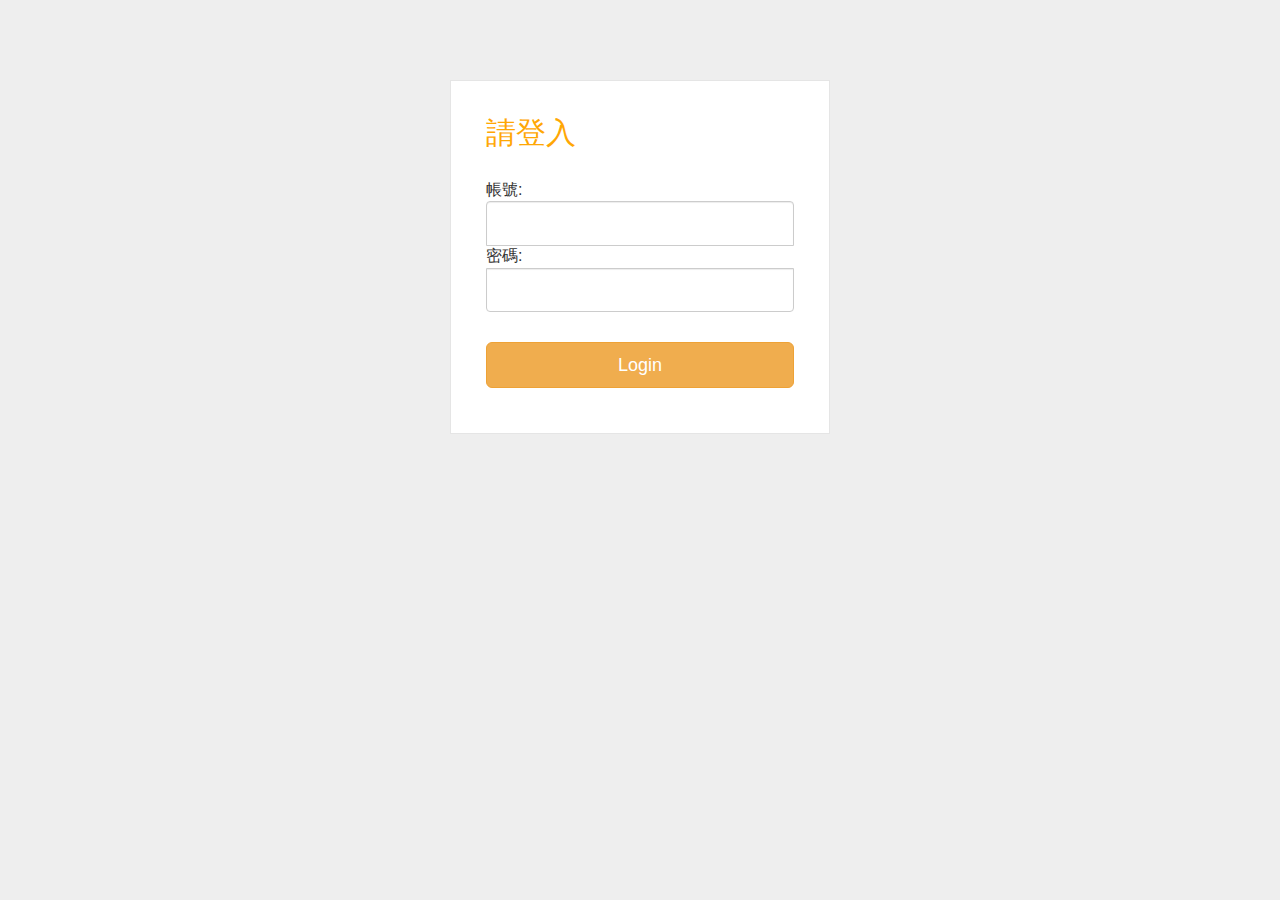
==== login.html @ 1b3677eb "first commit" ====
<!DOCTYPE html>
<html lang="en">
<head>
    <meta charset="UTF-8">
    <meta name="viewport" content="width=device-width, initial-scale=1.0">
    <title>Document</title>
	<script src='https://cdnjs.cloudflare.com/ajax/libs/jquery/3.6.0/jquery.js' integrity='sha512-n/4gHW3atM3QqRcbCn6ewmpxcLAHGaDjpEBu4xZd47N0W2oQ+6q7oc3PXstrJYXcbNU1OHdQ1T7pAP+gi5Yu8g==' crossorigin='anonymous'></script>
  <script src="./js/bootstrap.bundle.min.js"></script>
  <link rel="stylesheet" href="./css/bootstrap.css" />
    <style>
        
 body {
	background: #eee !important;	
}

.wrapper {	
	margin-top: 80px;
  margin-bottom: 80px;
}

.form-signin {
  max-width: 380px;
  padding: 15px 35px 45px;
  margin: 0 auto;
  background-color: #fff;
  border: 1px solid rgba(0,0,0,0.1);  
}
.form-signin-heading,
	.checkbox {
	  margin-bottom: 30px;
	  color: rgb(255, 167, 4);
	}

.checkbox {
	  font-weight: normal;
	}

.form-control {
	  position: relative;
	  font-size: 16px;
	  height: auto;
	  padding: 10px;
		@include box-sizing(border-box);

		&:focus {
		  z-index: 2;
		}
	}

input[type="text"] {
	  margin-bottom: -1px;
	  border-bottom-left-radius: 0;
	  border-bottom-right-radius: 0;
	}

input[type="password"] {
	  margin-bottom: 20px;
	  border-top-left-radius: 0;
	  border-top-right-radius: 0;
	}
 </style>
</head>
<body>
    <div class="wrapper">
        <form class="form-signin" action="./index.html">       
          <h2 class="form-signin-heading">請登入</h2>
          帳號:<input type="text" class="form-control" name="username"/>
          密碼:<input type="password" class="form-control" name="password"/>      
          <label class="checkbox">
            
          </label>
          <button class="btn btn-lg btn-warning btn-block" type="submit">Login</button>   
        </form>
      </div>
</body>
</html>
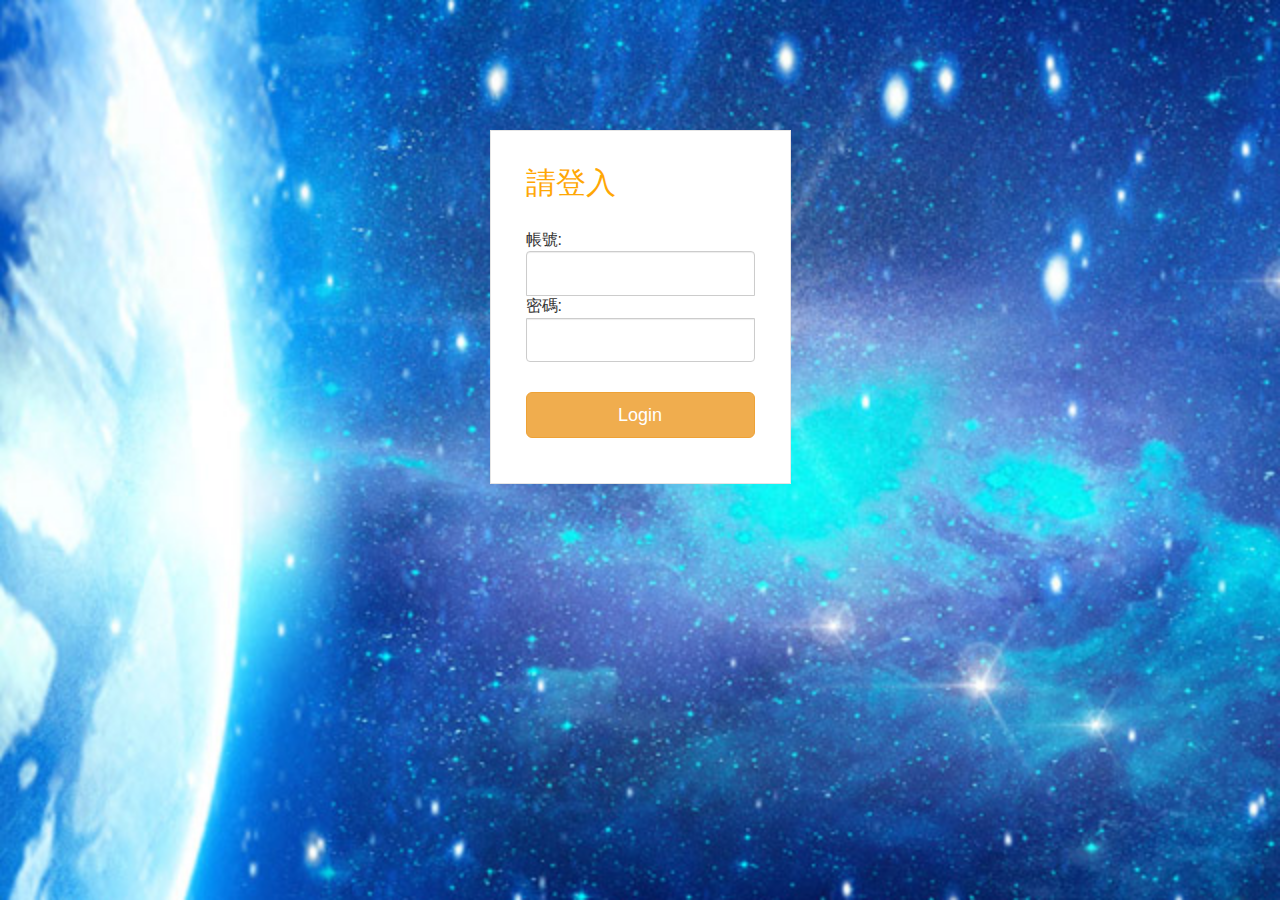
==== commit 5cf02105: "增加flex" ====
--- a/login.html
+++ b/login.html
@@ -10,12 +10,17 @@
     <style>
         
  body {
-	background: #eee !important;	
+	background-image: url("img/56.jpg");
+        background-repeat: no-repeat;
+        background-size:2000px 1000px;
+        margin:50px;	
+		display: flex;
+		justify-content:center;
 }
 
 .wrapper {	
+	
 	margin-top: 80px;
-  margin-bottom: 80px;
 }
 
 .form-signin {
